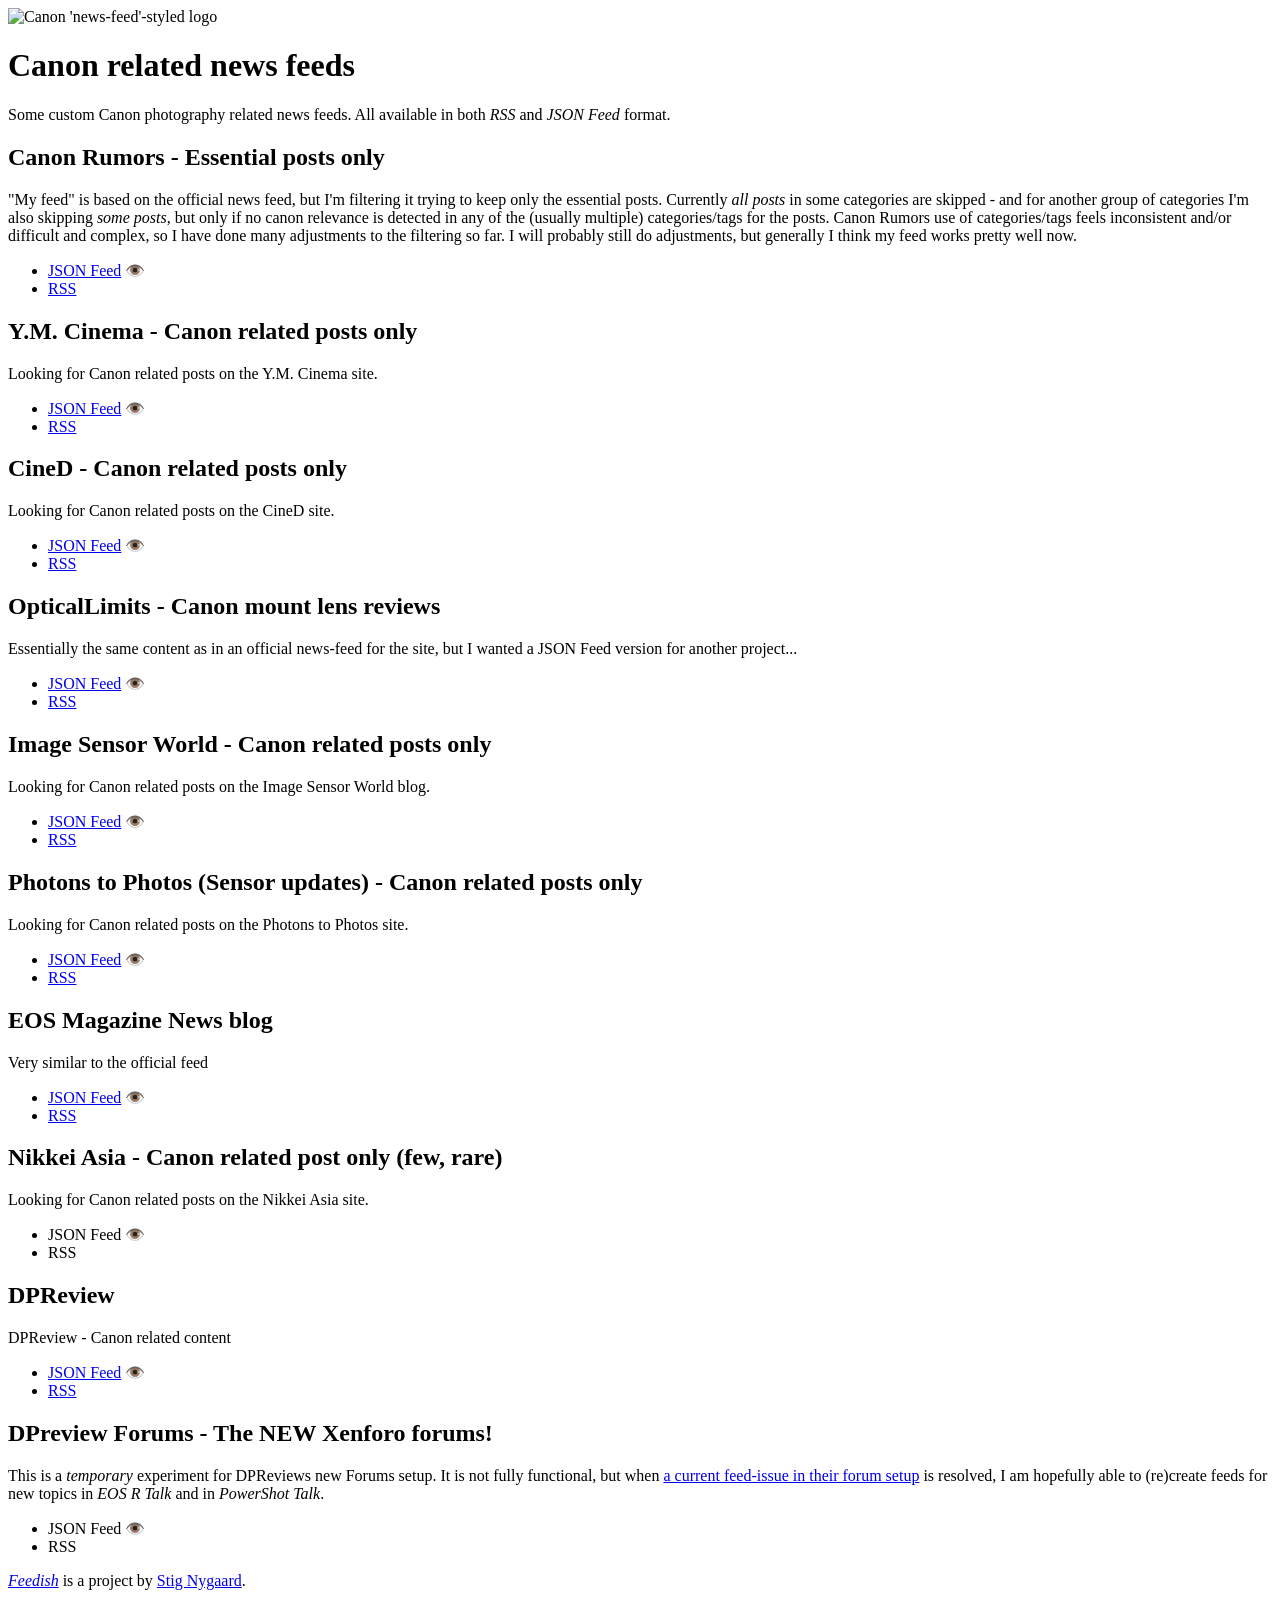
==== static/canon/index.html @ 6b6095bd "add canonical links" ====
<!DOCTYPE html>
<html xmlns="http://www.w3.org/1999/xhtml" dir="ltr" lang="en" xml:lang="en">

<head prefix="og: http://ogp.me/ns#">
  <meta charset="UTF-8">
  <meta name="viewport" content="width=device-width, initial-scale=1"/>
  <title>Feedish - Canon related news feeds</title>
  <link rel="prefetch" href="./../loading.gif" as="image" type="image/gif"/>
  <link rel="dns-prefetch" href="https://www.canonrumors.com"/>
  <link rel="stylesheet" href="./../feedish.css"/>
  <link rel="alternate" type="application/rss+xml" title="Canon Rumors - Essential posts (RSS feed)"
        href="https://feedish.stignygaard.deno.net/canon/crfeed.rss"/>
<!--  <link rel="alternate" type="application/rss+xml" title="Canon Rumors Forum - Latest new threads (RSS feed)"-->
<!--        href="https://feedish.stignygaard.deno.net/canon/crforumfeed.rss"/>-->
  <link rel="alternate" type="application/rss+xml" title="Y.M. Cinema - Canon related posts (RSS feed)"
        href="https://feedish.stignygaard.deno.net/canon/ymcfeed.rss"/>
  <link rel="alternate" type="application/rss+xml" title="CineD - Canon related posts (RSS feed)"
        href="https://feedish.stignygaard.deno.net/canon/cinedfeed.rss"/>
  <link rel="alternate" type="application/rss+xml" title="OpticalLimits - Canon mount lens reviews (RSS format)"
        href="https://feedish.stignygaard.deno.net/canon/optlimitsfeed.rss"/>
  <link rel="alternate" type="application/rss+xml" title="Image Sensor World - Canon related posts (RSS feed)"
        href="https://feedish.stignygaard.deno.net/canon/iswfeed.rss"/>
  <link rel="alternate" type="application/rss+xml" title="Photons to Photos (Sensor updates) - Canon related posts (RSS feed)"
        href="https://feedish.stignygaard.deno.net/canon/p2psensorfeed.rss"/>
<!--  <link rel="alternate" type="application/rss+xml" title="New topics in Canon EOS R Talk - DPReview Forums (RSS format)"-->
<!--        href="https://feedish.stignygaard.deno.net/canon/dprfeosrfeed.rss"/>-->
<!--  <link rel="alternate" type="application/rss+xml" title="New topics in Canon PowerShot Talk - DPReview Forums (RSS format)"-->
<!--        href="https://feedish.stignygaard.deno.net/canon/dprfpowershotfeed.rss"/>-->
  <link rel="alternate" type="application/rss+xml" title="Nikkei Asia - Canon related post only  (RSS format)"
        href="https://feedish.stignygaard.deno.net/canon/nikkeifeed.rss"/>
  <link rel="alternate" type="application/rss+xml" title="EOS Magazine News blog (RSS format)"
        href="https://feedish.stignygaard.deno.net/canon/eosmagfeed.rss"/>
<!--  <link rel="alternate" type="application/rss+xml" title="Sigma UK news (RSS format)"-->
<!--        href="https://feedish.stignygaard.deno.net/canon/sigmaukfeed.rss"/>-->
  <meta name="description" content="On Feedish we tweak and bend various Canon related news feeds, including creating a much better Canon Rumors feed. All feeds available in both RSS and JSON Feed formats."/>
  <meta name="keywords"
        content="news feed,news feeds,newsfeed,newsfeeds,rss,atom,JSON Feed,JSONFeed,Canon,Canon Rumors,Canon Rumours,Canon news,photography,Stig Nygaard"/>
  <meta name="dc.language" content="en"/>
  <meta name="dc.creator.name" content="Stig Nygaard"/>
  <meta name="author" content="Stig Nygaard"/>
  <meta name="publisher" content="Stig Nygaard"/>
  <meta name="fediverse:creator" content="@stignygaard@mastodon.world"/>
  <link rel="me" href="https://www.rockland.dk/"/>
  <link rel="me" href="https://mastodon.world/@stignygaard"/>
  <link rel="me" href="https://stignygaard.bsky.social/"/>
  <link rel="me" href="https://bsky.app/profile/stignygaard.bsky.social"/>
  <link rel="me" href="https://github.com/StigNygaard"/>
  <link rel="me" href="https://www.flickr.com/photos/stignygaard/"/>
  <link rel="canonical" href="https://feedish.stignygaard.deno.net/canon/"/>
  <meta property="og:title" content="Feedish - Tweaking Canon related news feeds"/>
  <meta property="og:description"
        content="Tweaking Canon related news feeds. Including a Canon Rumors feed filtered to include 'essential' posts only."/>
  <meta property="og:image" content="https://feedish.stignygaard.deno.net/canon/canon-feeds-black-304x200-v2.png"/>
  <meta property="og:type" content="website"/>
  <meta property="og:url" content="https://feedish.stignygaard.deno.net/canon/"/>
  <meta property="og:site_name" content="Feedish"/>
  <meta name="google-site-verification" content="GJg_3Y9qVf9BctWMGxy_zDuDUyExyDQpl0YjCi7mtds" />
  <script src="/peek.js" type="module"></script>
</head>

<body>
<main>
  <div class="sitecolumn">
    <img src="canon-feeds-flat-274x74-v2.png" alt="Canon 'news-feed'-styled logo" class="logo"/>
    <h1>Canon related news feeds</h1>

    <p>Some custom Canon photography related news feeds. All available in both <i>RSS</i> and <i>JSON Feed</i> format.</p>
    <section>
      <h2>Canon Rumors - Essential posts only</h2>
      <p>"My feed" is based on the official news feed, but I'm filtering it trying to keep only the essential posts.
        Currently <em>all posts</em> in some categories are skipped - and for another group of categories I'm also
        skipping <em>some posts</em>, but only if no canon relevance is detected in any of the (usually multiple)
        categories/tags for the posts. Canon Rumors use of categories/tags feels inconsistent and/or difficult and
        complex, so I have done many adjustments to the filtering so far. I will probably still do adjustments, but
        generally I think my feed works pretty well now.</p>
      <ul class="feeds">
        <li><a title="Canon Rumors - Essential posts only (JSON Feed format)"
               href="./crfeed.json">JSON Feed</a>
          <span class="peek" data-json="./crfeed.json"> 👁️ </span>
        </li>
        <li><a title="Canon Rumors - Essential posts only (RSS format)"
               href="./crfeed.rss">RSS</a>
        </li>
      </ul>
    </section>
    <section>
      <h2>Y.M. Cinema - Canon related posts only</h2>
      <p>Looking for Canon related posts on the Y.M. Cinema site.</p>
      <ul class="feeds">
        <li><a title="Y.M. Cinema - Canon related posts only (JSON Feed format)"
               href="./ymcfeed.json">JSON Feed</a>
          <span class="peek" data-json="./ymcfeed.json"> 👁️ </span>
        </li>
        <li><a title="Y.M. Cinema - Canon related posts only (RSS format)"
               href="./ymcfeed.rss">RSS</a>
        </li>
      </ul>
    </section>
    <section>
      <h2>CineD - Canon related posts only</h2>
      <p>Looking for Canon related posts on the CineD site.</p>
      <ul class="feeds">
        <li><a title="CineD - Canon related posts only (JSON Feed format)"
               href="./cinedfeed.json">JSON Feed</a>
          <span class="peek" data-json="./cinedfeed.json"> 👁️ </span>
        </li>
        <li><a title="CineD - Canon related posts only (RSS format)"
               href="./cinedfeed.rss">RSS</a>
        </li>
      </ul>
    </section>
    <section>
      <h2>OpticalLimits - Canon mount lens reviews</h2>
      <p>Essentially the same content as in an official news-feed for the site, but I wanted a JSON Feed version for
        another project...</p>
      <ul class="feeds">
        <li><a title="OpticalLimits - Canon mount lens reviews (JSON Feed format)"
               href="./optlimitsfeed.json">JSON Feed</a>
          <span class="peek" data-json="./optlimitsfeed.json"> 👁️ </span>
        </li>
        <li><a title="OpticalLimits - Canon mount lens reviews (RSS format)"
               href="./optlimitsfeed.rss">RSS</a>
        </li>
      </ul>
    </section>
    <section>
      <h2>Image Sensor World - Canon related posts only</h2>
      <p>Looking for Canon related posts on the Image Sensor World blog.</p>
      <ul class="feeds">
        <li><a title="Image Sensor World - Canon related posts only (JSON Feed format)"
               href="./iswfeed.json">JSON Feed</a>
          <span class="peek" data-json="./iswfeed.json"> 👁️ </span>
        </li>
        <li><a title="Image Sensor World - Canon related posts only (RSS format)"
               href="./iswfeed.rss">RSS</a>
        </li>
      </ul>
    </section>
    <section>
      <h2>Photons to Photos (Sensor updates) - Canon related posts only</h2>
      <p>Looking for Canon related posts on the Photons to Photos site.</p>
      <ul class="feeds">
        <li><a title="Photons to Photos (Sensor updates) - Canon related posts only (JSON Feed format)"
               href="./p2psensorfeed.json">JSON Feed</a>
          <span class="peek" data-json="./p2psensorfeed.json"> 👁️ </span>
        </li>
        <li><a title="Photons to Photos (Sensor updates) - Canon related posts only (RSS format)"
               href="./p2psensorfeed.rss">RSS</a>
        </li>
      </ul>
    </section>
    <section>
      <h2>EOS Magazine News blog</h2>
      <p>Very similar to the official feed</p>
      <ul class="feeds">
        <li><a title="EOS Magazine News blog (JSON Feed format)"
               href="./eosmagfeed.json">JSON Feed</a>
          <span class="peek" data-json="./eosmagfeed.json"> 👁️ </span>
        </li>
        <li><a title="EOS Magazine News blog (RSS format)"
               href="./eosmagfeed.rss">RSS</a>
        </li>
      </ul>
    </section>
    <section>
      <h2>Nikkei Asia - Canon related post only (few, rare)</h2>
      <p>Looking for Canon related posts on the Nikkei Asia site.</p>
      <ul class="feeds">
        <li><!-- a title="Nikkei Asia - Canon related post only (JSON Feed format)"
               href="./nikkeifeed.json" -->JSON Feed<!-- /a -->
          <span class="peek" data-json="./nikkeifeed.json"> 👁️ </span>
        </li>
        <li><!-- a title="Nikkei Asia - Canon related post only (RSS format)"
               href="./nikkeifeed.rss" -->RSS<!-- /a -->
        </li>
      </ul>
    </section>
    <section>
      <h2>DPReview</h2>
      <p>DPReview - Canon related content</p>
      <ul class="feeds">
        <li><a title="DPReview (JSON Feed format)"
               href="./dpreviewfeed.json">JSON Feed</a>
          <span class="peek" data-json="./dpreviewfeed.json"> 👁️ </span>
        </li>
        <li><a title="DPReview (RSS format)"
               href="./dpreviewfeed.rss">RSS</a>
        </li>
      </ul>
    </section>
    <section>
      <h2>DPreview Forums - The NEW Xenforo forums!</h2>
      <p>This is a <em>temporary</em> experiment for DPReviews new Forums setup. It is not fully functional, but when
        <a href="https://www.dpreview.com/forums/threads/forum-system-known-issues.4820637/post-68504757">a current
        feed-issue in their forum setup</a> is resolved, I am hopefully able to (re)create feeds for new topics in
        <em>EOS R Talk</em> and in <em>PowerShot Talk</em>.</p>
      <ul class="feeds">
        <li><!-- a title="All new topics in the NEW DPReview Forums (JSON Feed format)"
               href="./dprfallfeed.json" -->JSON Feed<!-- /a -->
          <span class="peek" data-json="./dprfallfeed.json"> 👁️ </span>
        </li>
        <li><!-- a title="All new topics in the NEW DPReview Forums (RSS format)"
               href="./dprfallfeed.rss" -->RSS<!-- /a -->
        </li>
      </ul>
    </section>
  </div>
</main>
<footer>
  <div class="sitecolumn">
    <p>
      <i><a href="https://feedish.stignygaard.deno.net/">Feedish</a></i> is a project by
      <a href="https://www.rockland.dk/" title="Homepage of Stig Nygaard">Stig Nygaard</a>.
    </p>
  </div>
</footer>
</body>

</html>
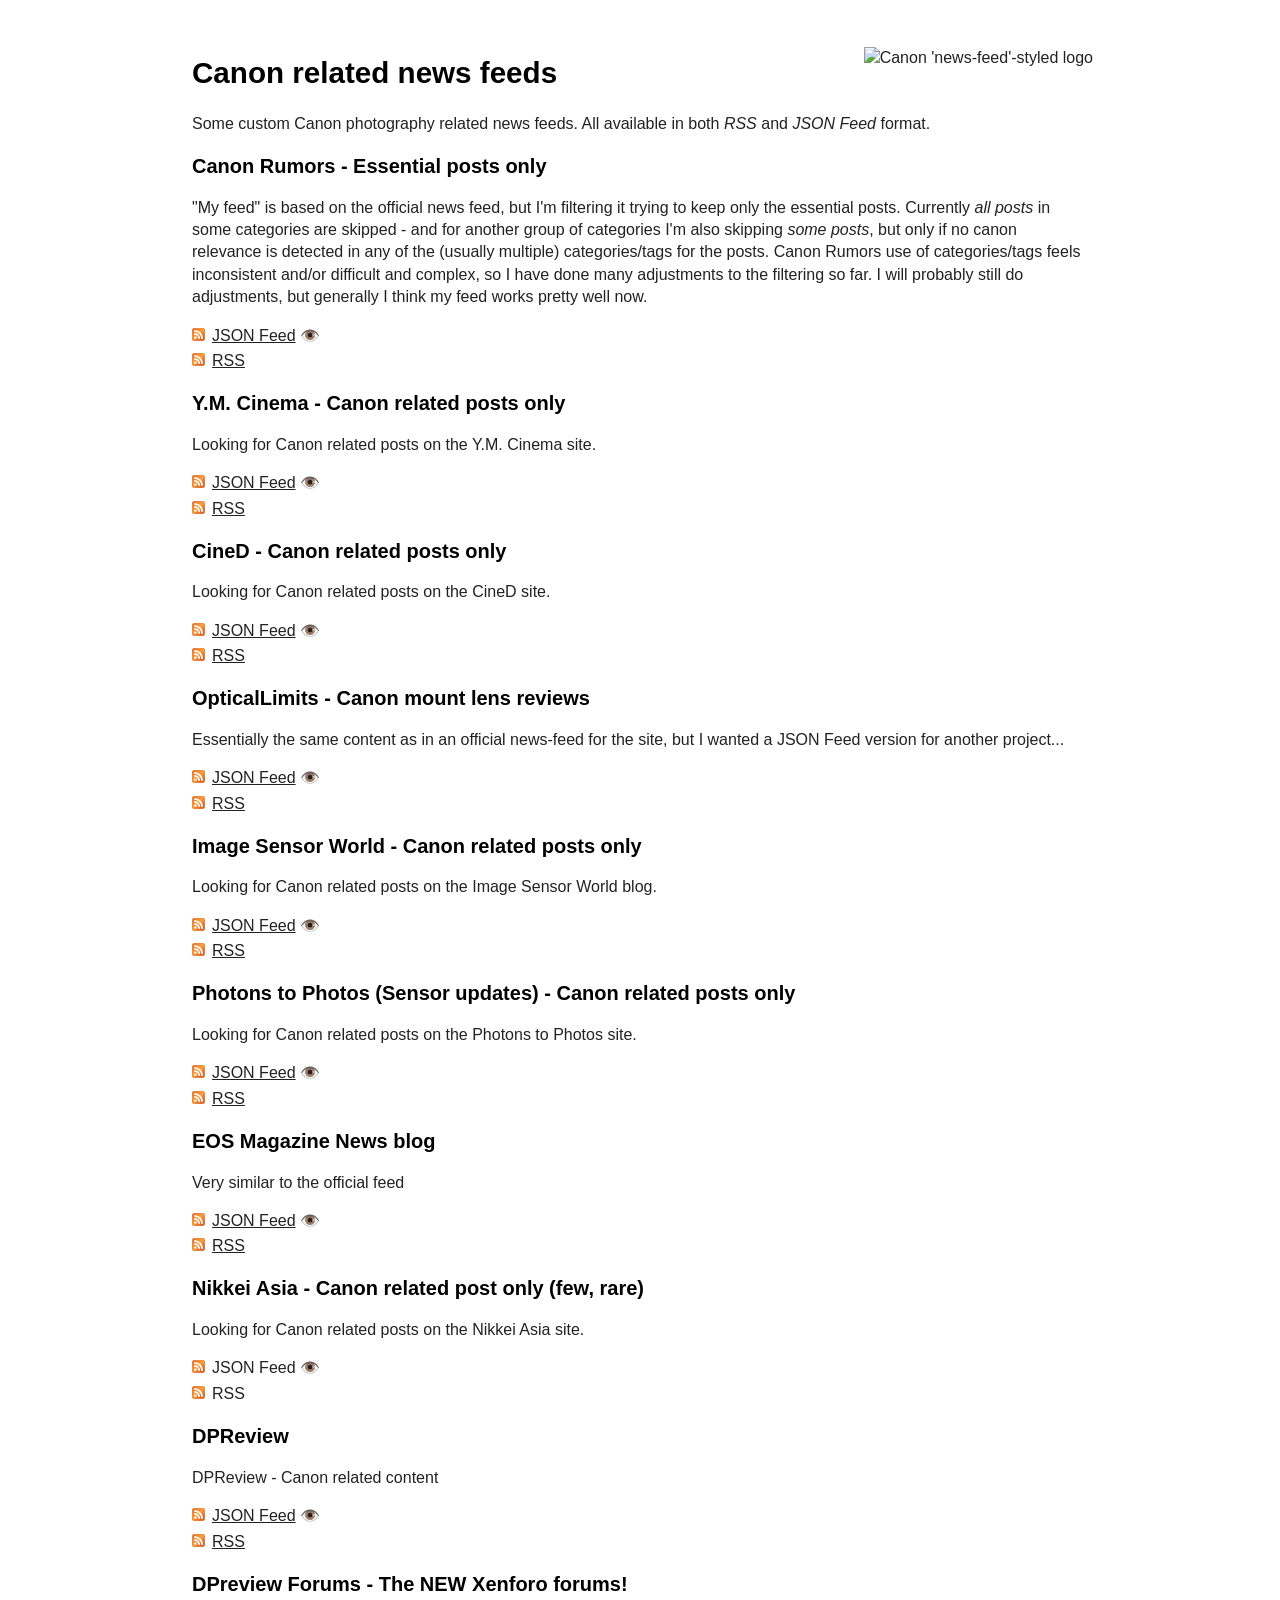
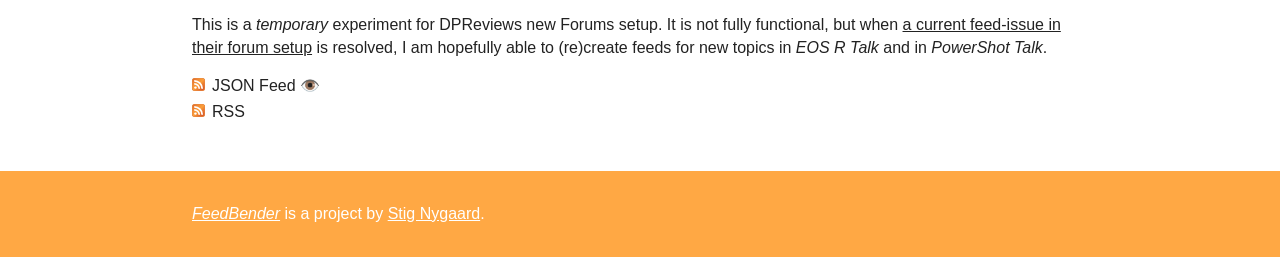
==== commit 6347ec6c: "rename to feedbender (2026)" ====
--- a/static/canon/index.html
+++ b/static/canon/index.html
@@ -4,35 +4,35 @@
 <head prefix="og: http://ogp.me/ns#">
   <meta charset="UTF-8">
   <meta name="viewport" content="width=device-width, initial-scale=1"/>
-  <title>Feedish - Canon related news feeds</title>
+  <title>FeedBender - Canon related news feeds</title>
   <link rel="prefetch" href="./../loading.gif" as="image" type="image/gif"/>
   <link rel="dns-prefetch" href="https://www.canonrumors.com"/>
-  <link rel="stylesheet" href="./../feedish.css"/>
+  <link rel="stylesheet" href="../feedbender.css"/>
   <link rel="alternate" type="application/rss+xml" title="Canon Rumors - Essential posts (RSS feed)"
-        href="https://feedish.stignygaard.deno.net/canon/crfeed.rss"/>
+        href="https://feedbender.com/canon/crfeed.rss"/>
 <!--  <link rel="alternate" type="application/rss+xml" title="Canon Rumors Forum - Latest new threads (RSS feed)"-->
-<!--        href="https://feedish.stignygaard.deno.net/canon/crforumfeed.rss"/>-->
+<!--        href="https://feedbender.com/canon/crforumfeed.rss"/>-->
   <link rel="alternate" type="application/rss+xml" title="Y.M. Cinema - Canon related posts (RSS feed)"
-        href="https://feedish.stignygaard.deno.net/canon/ymcfeed.rss"/>
+        href="https://feedbender.com/canon/ymcfeed.rss"/>
   <link rel="alternate" type="application/rss+xml" title="CineD - Canon related posts (RSS feed)"
-        href="https://feedish.stignygaard.deno.net/canon/cinedfeed.rss"/>
+        href="https://feedbender.com/canon/cinedfeed.rss"/>
   <link rel="alternate" type="application/rss+xml" title="OpticalLimits - Canon mount lens reviews (RSS format)"
-        href="https://feedish.stignygaard.deno.net/canon/optlimitsfeed.rss"/>
+        href="https://feedbender.com/canon/optlimitsfeed.rss"/>
   <link rel="alternate" type="application/rss+xml" title="Image Sensor World - Canon related posts (RSS feed)"
-        href="https://feedish.stignygaard.deno.net/canon/iswfeed.rss"/>
+        href="https://feedbender.com/canon/iswfeed.rss"/>
   <link rel="alternate" type="application/rss+xml" title="Photons to Photos (Sensor updates) - Canon related posts (RSS feed)"
-        href="https://feedish.stignygaard.deno.net/canon/p2psensorfeed.rss"/>
+        href="https://feedbender.com/canon/p2psensorfeed.rss"/>
 <!--  <link rel="alternate" type="application/rss+xml" title="New topics in Canon EOS R Talk - DPReview Forums (RSS format)"-->
-<!--        href="https://feedish.stignygaard.deno.net/canon/dprfeosrfeed.rss"/>-->
+<!--        href="https://feedbender.com/canon/dprfeosrfeed.rss"/>-->
 <!--  <link rel="alternate" type="application/rss+xml" title="New topics in Canon PowerShot Talk - DPReview Forums (RSS format)"-->
-<!--        href="https://feedish.stignygaard.deno.net/canon/dprfpowershotfeed.rss"/>-->
+<!--        href="https://feedbender.com/canon/dprfpowershotfeed.rss"/>-->
   <link rel="alternate" type="application/rss+xml" title="Nikkei Asia - Canon related post only  (RSS format)"
-        href="https://feedish.stignygaard.deno.net/canon/nikkeifeed.rss"/>
+        href="https://feedbender.com/canon/nikkeifeed.rss"/>
   <link rel="alternate" type="application/rss+xml" title="EOS Magazine News blog (RSS format)"
-        href="https://feedish.stignygaard.deno.net/canon/eosmagfeed.rss"/>
+        href="https://feedbender.com/canon/eosmagfeed.rss"/>
 <!--  <link rel="alternate" type="application/rss+xml" title="Sigma UK news (RSS format)"-->
-<!--        href="https://feedish.stignygaard.deno.net/canon/sigmaukfeed.rss"/>-->
-  <meta name="description" content="On Feedish we tweak and bend various Canon related news feeds, including creating a much better Canon Rumors feed. All feeds available in both RSS and JSON Feed formats."/>
+<!--        href="https://feedbender.com/canon/sigmaukfeed.rss"/>-->
+  <meta name="description" content="On FeedBender we tweak and bend various Canon related news feeds, including creating a much better Canon Rumors feed. All feeds available in both RSS and JSON Feed formats."/>
   <meta name="keywords"
         content="news feed,news feeds,newsfeed,newsfeeds,rss,atom,JSON Feed,JSONFeed,Canon,Canon Rumors,Canon Rumours,Canon news,photography,Stig Nygaard"/>
   <meta name="dc.language" content="en"/>
@@ -46,15 +46,15 @@
   <link rel="me" href="https://bsky.app/profile/stignygaard.bsky.social"/>
   <link rel="me" href="https://github.com/StigNygaard"/>
   <link rel="me" href="https://www.flickr.com/photos/stignygaard/"/>
-  <link rel="canonical" href="https://feedish.stignygaard.deno.net/canon/"/>
-  <meta property="og:title" content="Feedish - Tweaking Canon related news feeds"/>
+  <link rel="canonical" href="https://feedbender.com/canon/"/>
+  <meta property="og:title" content="FeedBender - Tweaking Canon related news feeds"/>
   <meta property="og:description"
         content="Tweaking Canon related news feeds. Including a Canon Rumors feed filtered to include 'essential' posts only."/>
-  <meta property="og:image" content="https://feedish.stignygaard.deno.net/canon/canon-feeds-black-304x200-v2.png"/>
+  <meta property="og:image" content="https://feedbender.com/canon/canon-feeds-black-304x200-v2.png"/>
   <meta property="og:type" content="website"/>
-  <meta property="og:url" content="https://feedish.stignygaard.deno.net/canon/"/>
-  <meta property="og:site_name" content="Feedish"/>
-  <meta name="google-site-verification" content="GJg_3Y9qVf9BctWMGxy_zDuDUyExyDQpl0YjCi7mtds" />
+  <meta property="og:url" content="https://feedbender.com/canon/"/>
+  <meta property="og:site_name" content="FeedBender"/>
+  <meta name="google-site-verification" content="GJg_3Y9qVf9BctWMGxy_zDuDUyExyDQpl0YjCi7mtds" /> <!-- TODO remove! -->
   <script src="/peek.js" type="module"></script>
 </head>
 
@@ -209,7 +209,7 @@
 <footer>
   <div class="sitecolumn">
     <p>
-      <i><a href="https://feedish.stignygaard.deno.net/">Feedish</a></i> is a project by
+      <i><a href="https://feedbender.com/">FeedBender</a></i> is a project by
       <a href="https://www.rockland.dk/" title="Homepage of Stig Nygaard">Stig Nygaard</a>.
     </p>
   </div>
--- a/static/feedbender.css
+++ b/static/feedbender.css
@@ -0,0 +1,239 @@
+:root {
+  height: 100%;
+  font-family: 'Helvetica Neue', Helvetica, Arial, sans-serif;
+  font-size: 16px;
+  line-height: 1.4;
+
+  color-scheme: light dark;
+  --feed-orange: #ffa844;
+  --font-color: light-dark(rgb(34 34 34), #D0D0D0);
+  --font-strong-color: light-dark(rgb(0 0 0), #E0E0E0);
+  --back-color: light-dark(#fff, #222);
+  --footer-back-color: var(--feed-orange);
+
+  background-color: var(--back-color);
+  color: var(--font-color);
+  scroll-behavior: smooth;
+}
+
+:target {
+  scroll-margin: 25px;
+  /*scroll-margin: 1.5rlh; !* rlh: Firefox 120+, Chromium 111+ *!*/
+  /*
+  outline: 3px solid red;
+  outline-offset: 3px;
+  */
+}
+
+body {
+  height: 100%;
+  margin: 0;
+  padding: 0;
+  display: flex; /* main & footer */
+  flex-direction: column;
+}
+
+h1, h2, h3, h4, h5, h6 { /* :heading */
+  color: var(--font-strong-color);
+}
+
+img {
+  max-width: 100%;
+  height: auto;
+  display: block;
+}
+
+figure {
+  inline-size: fit-content;
+  margin-inline: auto;
+}
+figcaption {
+  contain: inline-size;
+}
+
+main {
+  flex: 1 0 auto;
+  padding: 2rem;
+}
+
+footer {
+  flex-shrink: 0;
+  padding: 1rem 2rem;
+  background-color: var(--feed-orange);
+  color: #fff;
+  a {
+    color: #fff;
+  }
+}
+
+.sitecolumn {
+  max-width: 56rem;
+  margin: 0 auto;
+  @media screen and (min-width: 80rem) {
+    margin-left: 10rem;
+  }
+}
+
+h1 {
+  font-size: 1.85rem;
+}
+
+h2 {
+  font-size: 1.25rem;
+}
+
+h3 {
+  font-size: 1.05rem;
+}
+
+p, li {
+  text-wrap: pretty;
+}
+
+a {
+  color: var(--font-color);
+}
+
+a[href^='https://github.com/StigNygaard/']::after {
+  content: '';
+  background-image: url(./GitHub-Mark-Light-32px.png);
+  background-size: .8lh .8lh;
+  background-repeat: no-repeat;
+  background-position: center;
+  display: inline-block;
+  width: 1lh;
+  height: 1lh;
+  filter: invert(1);
+  opacity: 0.8;
+  vertical-align: bottom;
+}
+
+ul {
+  margin-inline-start: 0;
+  padding-inline-start: 20px;
+}
+
+li {
+  margin-bottom: .2em;
+}
+
+ul ul {
+  margin-block-start: .2em;
+}
+
+ul.feeds > li {
+  list-style-image: url('data:image/svg+xml,<svg xmlns="http://www.w3.org/2000/svg" viewBox="0 0 256 256"><defs><linearGradient x1="0.085" y1="0.085" x2="0.915" y2="0.915" id="RSSg"><stop offset="0.0" stop-color="%23E3702D"/><stop offset="0.1071" stop-color="%23EA7D31"/><stop offset="0.3503" stop-color="%23F69537"/><stop offset="0.5" stop-color="%23FB9E3A"/><stop offset="0.7016" stop-color="%23EA7C31"/><stop offset="0.8866" stop-color="%23DE642B"/><stop offset="1.0" stop-color="%23D95B29"/></linearGradient></defs><rect width="256" height="256" rx="55" ry="55" x="0" y="0" fill="%23CC5D15"/><rect width="246" height="246" rx="50" ry="50" x="5" y="5" fill="%23F49C52"/><rect width="236" height="236" rx="47" ry="47" x="10" y="10" fill="url(%23RSSg)"/><circle cx="68" cy="189" r="24" fill="%23FFF"/><path d="M160 213h-34a82 82 0 0 0 -82 -82v-34a116 116 0 0 1 116 116z" fill="%23FFF"/><path d="M184 213A140 140 0 0 0 44 73 V 38a175 175 0 0 1 175 175z" fill="%23FFF"/></svg>');
+
+  &::marker {
+    font-size: 1.8em;
+    line-height: 0.1em;
+  }
+}
+
+img.logo {
+  display: block;
+  width: fit-content;
+  float: right;
+  padding: 0 0 1rem 1rem;
+  margin: -5px -5px 0 0;
+  &.feedicon {
+    width: 128px;
+  }
+}
+
+img.colorinline {
+  display: inline;
+  height: 1.2cap;
+  width: auto;
+  margin: 0;
+  padding: 0.2em 0 0 0;
+  background-color: var(--feed-orange);
+}
+
+.peek {
+  position: relative;
+  display: inline-block;
+
+  .peek-popup {
+    display: none;
+    position: absolute;
+    z-index: 1;
+    top: 0.8lh; /* See '@media screen' later for large width screens... */
+    left: -5rem;
+    width: 28rem;
+    min-width: 20rem;
+    max-width: 80svw;
+    height: 30rem;
+    min-height: 20rem;
+    max-height: 50svh;
+    background-color: #fff;
+    border: 2px solid var(--feed-orange);
+    border-radius: .5rem;
+    box-shadow: #777 0 0 .5rem 0;
+    color: #000;
+    padding: .2rem .7rem;
+    font-size: 80%;
+    overflow-x: hidden;
+    overflow-y: auto;
+    overscroll-behavior: contain; /* prevent scroll chaining from happening */
+    background-image: url("loading.gif"); /* initial load spinner */
+    background-position: center;
+    background-repeat: no-repeat;
+
+    &.fetched {
+      background-image: none; /* remove load spinner */
+    }
+    a {
+      color: #000;
+    }
+    h3 {
+      margin: .3rem 0;
+    }
+    .peek-item {
+      padding-bottom: .3rem;
+      clear: left;
+      img {
+        max-width: 8rem;
+        max-height: 6rem;
+        float: left;
+        margin: 0 .6em .1em 0;
+
+        &[src=""] {
+          display: none;
+        }
+      }
+      .byline {
+        display: block;
+        font-size: 85%;
+      }
+      h4 {
+        margin: .5em 0 .25em 0;
+      }
+      p {
+        margin: 0;
+      }
+      .item-categories {
+        margin-top: .2em;
+        font-size: 70%;
+        font-style: italic;
+        color: #777;
+      }
+    }
+    .error {
+      color: red;
+    }
+  }
+
+  &:hover .peek-popup {
+    display: block;
+  }
+}
+
+@media screen and (min-width: 42rem) {
+  .peek .peek-popup {
+    top: -12lh;
+    left: 1em;
+    height: 38rem;
+    max-height: 60svh;
+  }
+}
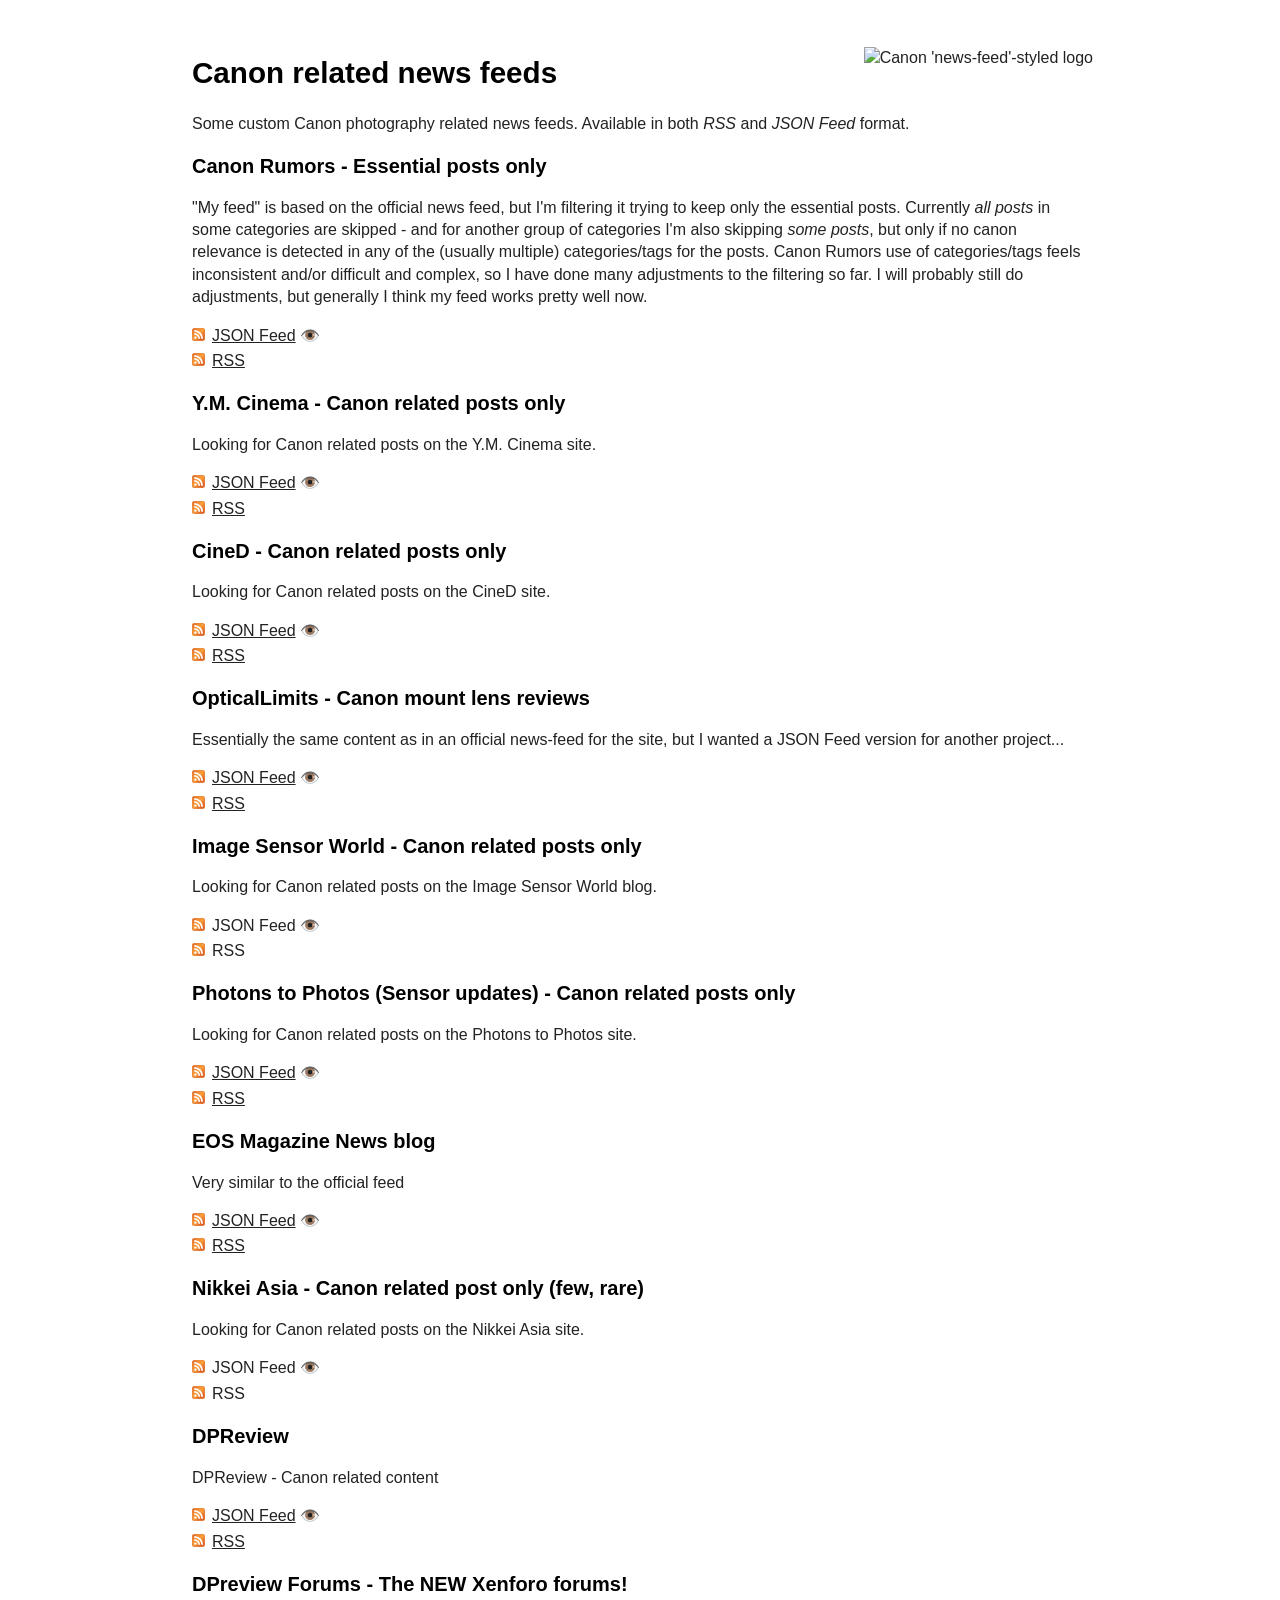
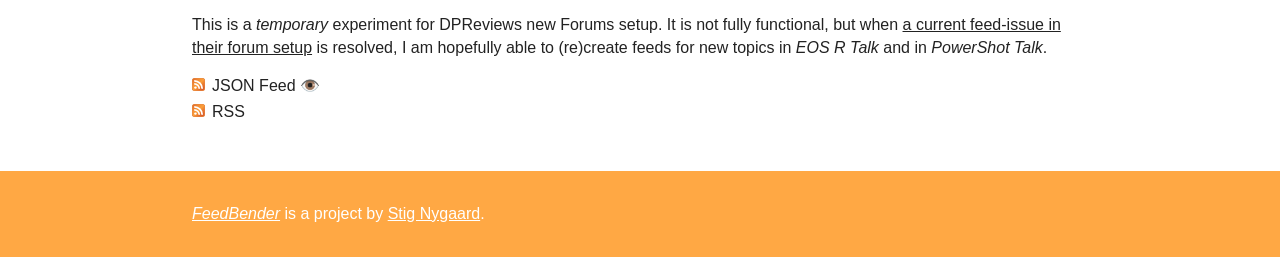
==== commit 0e165172: "misc" ====
--- a/static/canon/index.html
+++ b/static/canon/index.html
@@ -10,29 +10,26 @@
   <link rel="stylesheet" href="../feedbender.css"/>
   <link rel="alternate" type="application/rss+xml" title="Canon Rumors - Essential posts (RSS feed)"
         href="https://feedbender.com/canon/crfeed.rss"/>
-<!--  <link rel="alternate" type="application/rss+xml" title="Canon Rumors Forum - Latest new threads (RSS feed)"-->
-<!--        href="https://feedbender.com/canon/crforumfeed.rss"/>-->
   <link rel="alternate" type="application/rss+xml" title="Y.M. Cinema - Canon related posts (RSS feed)"
         href="https://feedbender.com/canon/ymcfeed.rss"/>
   <link rel="alternate" type="application/rss+xml" title="CineD - Canon related posts (RSS feed)"
         href="https://feedbender.com/canon/cinedfeed.rss"/>
   <link rel="alternate" type="application/rss+xml" title="OpticalLimits - Canon mount lens reviews (RSS format)"
         href="https://feedbender.com/canon/optlimitsfeed.rss"/>
-  <link rel="alternate" type="application/rss+xml" title="Image Sensor World - Canon related posts (RSS feed)"
-        href="https://feedbender.com/canon/iswfeed.rss"/>
+<!--  <link rel="alternate" type="application/rss+xml" title="Image Sensor World - Canon related posts (RSS feed)"-->
+<!--        href="https://feedbender.com/canon/iswfeed.rss"/>-->
   <link rel="alternate" type="application/rss+xml" title="Photons to Photos (Sensor updates) - Canon related posts (RSS feed)"
         href="https://feedbender.com/canon/p2psensorfeed.rss"/>
 <!--  <link rel="alternate" type="application/rss+xml" title="New topics in Canon EOS R Talk - DPReview Forums (RSS format)"-->
 <!--        href="https://feedbender.com/canon/dprfeosrfeed.rss"/>-->
 <!--  <link rel="alternate" type="application/rss+xml" title="New topics in Canon PowerShot Talk - DPReview Forums (RSS format)"-->
 <!--        href="https://feedbender.com/canon/dprfpowershotfeed.rss"/>-->
-  <link rel="alternate" type="application/rss+xml" title="Nikkei Asia - Canon related post only  (RSS format)"
-        href="https://feedbender.com/canon/nikkeifeed.rss"/>
+<!--  <link rel="alternate" type="application/rss+xml" title="Nikkei Asia - Canon related post only  (RSS format)"-->
+<!--        href="https://feedbender.com/canon/nikkeifeed.rss"/>-->
   <link rel="alternate" type="application/rss+xml" title="EOS Magazine News blog (RSS format)"
         href="https://feedbender.com/canon/eosmagfeed.rss"/>
-<!--  <link rel="alternate" type="application/rss+xml" title="Sigma UK news (RSS format)"-->
-<!--        href="https://feedbender.com/canon/sigmaukfeed.rss"/>-->
-  <meta name="description" content="On FeedBender we tweak and bend various Canon related news feeds, including creating a much better Canon Rumors feed. All feeds available in both RSS and JSON Feed formats."/>
+  <meta name="description"
+        content="On FeedBender we tweak and bend various Canon related news feeds, including creating a much better Canon Rumors feed. All feeds available in both RSS and JSON Feed formats."/>
   <meta name="keywords"
         content="news feed,news feeds,newsfeed,newsfeeds,rss,atom,JSON Feed,JSONFeed,Canon,Canon Rumors,Canon Rumours,Canon news,photography,Stig Nygaard"/>
   <meta name="dc.language" content="en"/>
@@ -54,7 +51,6 @@
   <meta property="og:type" content="website"/>
   <meta property="og:url" content="https://feedbender.com/canon/"/>
   <meta property="og:site_name" content="FeedBender"/>
-  <meta name="google-site-verification" content="GJg_3Y9qVf9BctWMGxy_zDuDUyExyDQpl0YjCi7mtds" /> <!-- TODO remove! -->
   <script src="/peek.js" type="module"></script>
 </head>
 
@@ -64,7 +60,7 @@
     <img src="canon-feeds-flat-274x74-v2.png" alt="Canon 'news-feed'-styled logo" class="logo"/>
     <h1>Canon related news feeds</h1>
 
-    <p>Some custom Canon photography related news feeds. All available in both <i>RSS</i> and <i>JSON Feed</i> format.</p>
+    <p>Some custom Canon photography related news feeds. Available in both <i>RSS</i> and <i>JSON Feed</i> format.</p>
     <section>
       <h2>Canon Rumors - Essential posts only</h2>
       <p>"My feed" is based on the official news feed, but I'm filtering it trying to keep only the essential posts.
@@ -127,12 +123,12 @@
       <h2>Image Sensor World - Canon related posts only</h2>
       <p>Looking for Canon related posts on the Image Sensor World blog.</p>
       <ul class="feeds">
-        <li><a title="Image Sensor World - Canon related posts only (JSON Feed format)"
-               href="./iswfeed.json">JSON Feed</a>
+        <li><!-- a title="Image Sensor World - Canon related posts only (JSON Feed format)"
+               href="./iswfeed.json" -->JSON Feed<!-- /a -->
           <span class="peek" data-json="./iswfeed.json"> 👁️ </span>
         </li>
-        <li><a title="Image Sensor World - Canon related posts only (RSS format)"
-               href="./iswfeed.rss">RSS</a>
+        <li><!-- a title="Image Sensor World - Canon related posts only (RSS format)"
+               href="./iswfeed.rss" -->RSS<!-- /a -->
         </li>
       </ul>
     </section>
